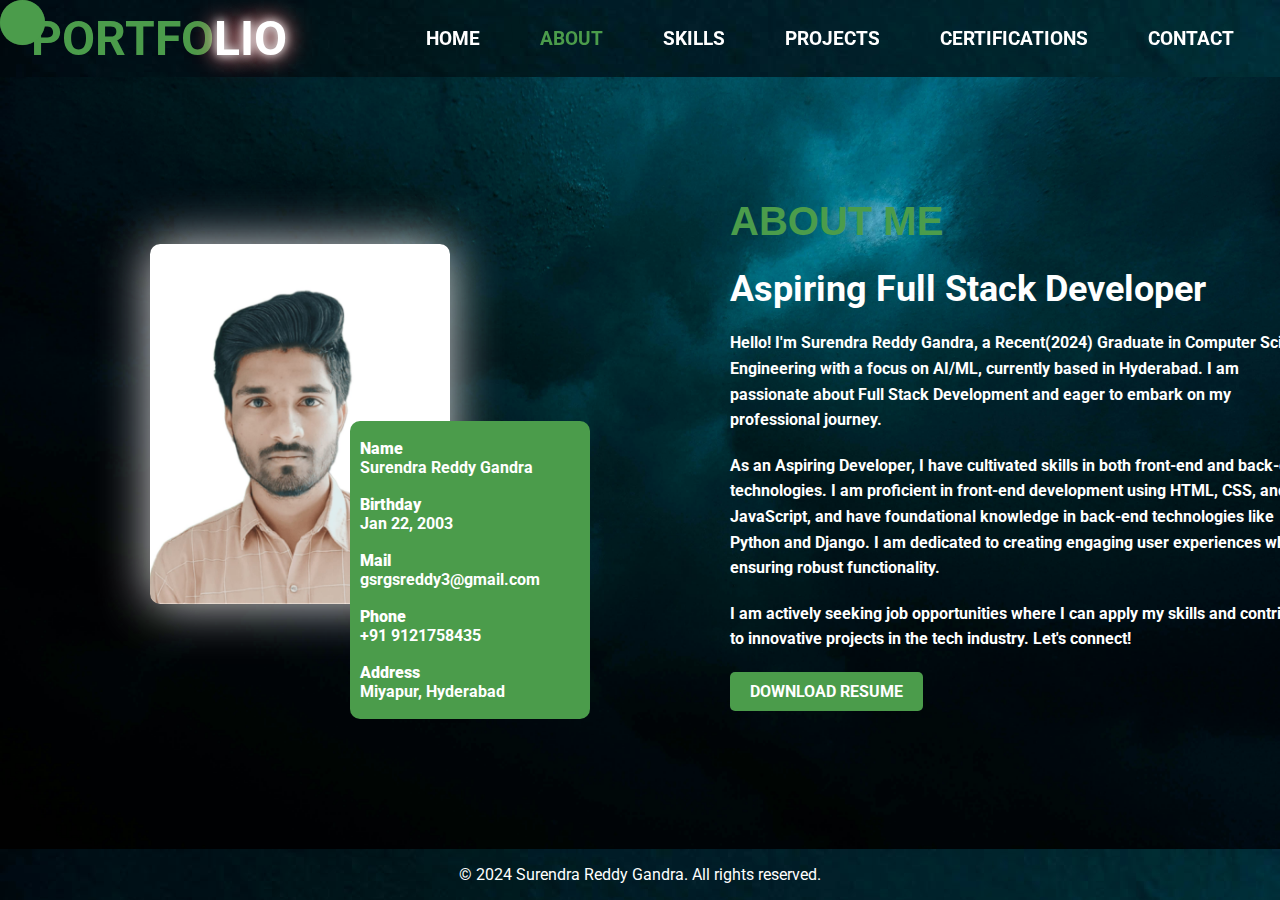
==== about.html @ f5e8a157 "Initial commit" ====
<!DOCTYPE html>
<html lang="en">
<head>
    <meta charset="UTF-8">
    <meta name="viewport" content="width=device-width, initial-scale=1.0">
    <title>Profile Card</title>
    <link href="https://fonts.googleapis.com/css2?family=Roboto:wght@400;700&display=swap" rel="stylesheet">
    <meta name="viewport" content="width=device-width, initial-scale=1.0">
    <link rel="stylesheet" href="about.css">
</head>
<body>
    <svg width="0" height="0">
        <filter id="gooey">
            <feGaussianBlur in="SourceGraphic" stdDeviation="10" result="blur" />
            <feColorMatrix in="blur" mode="matrix" values="1 0 0 0 0 
                                                               0 1 0 0 0 
                                                               0 0 1 0 0 
                                                               0 0 0 18 -7" 
                           result="gooey" />
            <feBlend in="SourceGraphic" in2="gooey" operator="over" />
        </filter>
    </svg>
    
    <!-- Header Section -->
    <header>
        <div class="title">
            <h1>PORTFO<span style="color: white;" class="neon">LIO</span></h1>
        </div>
        <nav>
            <div class="nav-links">
                <a href="index.html" class="link-button">HOME</a>
                <a href="about.html" class="link-button active">ABOUT</a>
                <a href="skills.html" class="link-button">SKILLS</a>
                <a href="projects.html" class="link-button">PROJECTS</a>
                <a href="certifications.html" class="link-button">CERTIFICATIONS</a>
                <a href="contact.html" class="link-button">CONTACT</a>
            </div>
        </nav>
    </header>

    <!-- Main Content Section -->
    <div class="container">
        <div class="profile-card">
            <div class="image-container">
                <img src="../assets/Profile_pic.jpeg" alt="Profile Image" class="profile-image">
            </div>
            <div class="info-card">
                <p><strong>Name</strong><br>Surendra Reddy Gandra</p>
                <p><strong>Birthday</strong><br>Jan 22, 2003</p>
                <p><strong>Mail</strong><br>gsrgsreddy3@gmail.com</p>
                <p><strong>Phone</strong><br>+91 9121758435</p>
                <p><strong>Address</strong><br>Miyapur, Hyderabad</p>
            </div>
        </div>


        <div class="about-me">
            <h2>ABOUT ME</h2>
            <h1>Aspiring Full Stack Developer</h1>
            <p>Hello! I'm Surendra Reddy Gandra, a Recent(2024) Graduate in Computer Science Engineering with a focus on AI/ML, currently based in Hyderabad. I am passionate about Full Stack Development and eager to embark on my professional journey.</p>
            <p>As an Aspiring Developer, I have cultivated skills in both front-end and back-end technologies. I am proficient in front-end development using HTML, CSS, and JavaScript, and have foundational knowledge in back-end technologies like Python and Django. I am dedicated to creating engaging user experiences while ensuring robust functionality.</p>
            <p>I am actively seeking job opportunities where I can apply my skills and contribute to innovative projects in the tech industry. Let's connect!</p>
            
            <!-- Button placed inside the About Me section -->
            <a href="../assets/Surendra_Reddy_Gandra_Python_Developer.pdf" class="download-cv" download>DOWNLOAD RESUME</a>
        </div>
        
    </div>

    <script>
        const gooeyCursor = document.createElement("div");
        gooeyCursor.className = "gooey-cursor";
        document.body.appendChild(gooeyCursor);

        document.addEventListener("mousemove", (e) => {
            gooeyCursor.style.transform = `translate3d(${e.clientX - 25}px, ${e.clientY - 25}px, 0)`; 
        });

        // Optional: Add a scale effect on hover
        document.querySelectorAll('.link-button').forEach(button => {
            button.addEventListener('mouseenter', () => {
                gooeyCursor.style.transform += ' scale(1.5)'; // Increase size on hover
            });
            button.addEventListener('mouseleave', () => {
                gooeyCursor.style.transform += ' scale(2)'; // Reset size
            });
        });
    </script> 


    <!-- Footer Section --> 
    <footer>
        <p>&copy; 2024 Surendra Reddy Gandra. All rights reserved.</p>
    </footer>
</body>
</html>
---- about.css ----
body {
    background-image: url(../assets/jeremy-bishop-G9i_plbfDgk-unsplash.jpg);
    background-size: cover;
    background-position: center;
    background-repeat: no-repeat;
    font-family: 'Roboto', sans-serif;
    margin: 0;
    height: 100vh;
    display: flex;
    flex-direction: column;
    color: snow;
    cursor: default;
    padding: 0;
    overflow-x: hidden;
}

    .gooey-cursor {
        position: fixed;
        width: 45px; /* Size of the gooey cursor */
        height: 45px;
        background-color: #4b9c4b; /* Color of the gooey effect */
        border-radius: 50%; /* Make it round */
        pointer-events: none; /* Prevent interfering with other elements */
        transition: transform 0.1s ease; /* Smooth transition */
        filter: url(#gooey); /* Apply the gooey effect filter */
        z-index: 9999;
    }

    .gooey-cursor:hover {
        transform: scale(1.5); /* Scale up on hover */
    }

    svg {
        position: absolute;
        width: 0;
        height: 0;
    }

    h2, h3, h4 {
        font-family: 'Montserrat', sans-serif;
    }

    header {
        background-image: url(../assets/jeremy-bishop-G9i_plbfDgk-unsplash.jpg);
        display: flex;
        justify-content: space-between;
        align-items: center;
        padding: 5px 2%; /* Keep header padding */
        position: sticky; /* Keep it in normal flow */
        z-index: 1000; /* Ensure it stays above other content */
        top: 0;
    }

    .title h1 {
        font-size: 3em;
        color: #4b9c4b;
        margin: 5px;
    }

    .nav-links {
        display: flex;
        gap: 20px;
        font-weight: bold;
    }

    .link-button {
        padding: 10px 20px;
        font-size: 1.2em;
        color: white;
        text-decoration: none;
        transition: transform 0.3s ease, box-shadow 0.3s ease;
    }

    .link-button.active {
        color: #4b9c4b; /* Set active link color to red */
        font-weight: bold;
    }

    .link-button::before {
        content: '';
        position: absolute;
        width: 100%;
        height: 6px; /* Larger height to prevent mouse from slipping under */
        bottom: -5px; /* Positioned slightly below the text */
        left: 0;
        background-color: #4b9c4b;
        opacity: 0; /* Initially hidden */
        transform: scaleX(0); /* Start with the line scaled down */
        transform-origin: center;
        transition: transform 0.4s ease-in-out, opacity 0.4s ease-in-out;
    }

    .link-button:hover::before {
        opacity: 1; /* Make the underline visible on hover */
        transform: scaleX(1); /* Expand the line */
    }

    .link-button:hover {
        transform: translateY(-5px); /* Subtle lift effect */
        box-shadow: 0px 5px 10px rgba(0, 0, 0, 0.2);
    }

    .container {
        flex: 1; /* Allow it to grow and take available space */
        display: flex;
        align-items: center; /* Center items vertically */
        justify-content: flex-start; /* Center items horizontally */
        width: 100%;
        max-width: 1200px;
        margin-left: 100px; /* Center container */
        padding: 20px; /* Maintain padding */
        margin-bottom: 100px;
    }

    .profile-card {
        position: relative;
        margin-right: 50px;
        margin-top: 20px;
        display: flex;
    }

    .image-container {
        position: flex;
        width: 300px;
        height: 400px;
        display: flex;
        justify-content: center;
        align-items: center;
        margin-right: 20px;
    }

    .profile-image {
        box-shadow: 0 0 50px rgba(245, 243, 245, 0.896);
        width: 100%;
        height: 90%;
        object-fit: cover;
        margin-bottom: 50px;
        border-radius: 10px; /* Rounded corners */
        margin-left: 60px;
    }

    .info-card {
        position: absolute;
        bottom: -70px;
        left: 230px;
        background-color: #4b9c4b;
        color: white;
        width: 75%;
        box-sizing: border-box;
        text-align: left;
        border-radius: 10px;
    }

    .info-card p {
        margin: 18px 10px;
        font-weight: bold;
    }

    .about-me {
        margin-left: 20%;
        max-width: 1000px;
    }

    .about-me h2 {
        color: #4b9c4b;
        margin-bottom: 10px;
        font-size: 2.5em;
        font-weight: bold;
    }

    .about-me h1 {
        font-size: 36px;
        margin-bottom: 20px;
        color: white;
    }

    .about-me p {
        color: white;
        line-height: 1.6;
        margin-bottom: 20px;
        font-weight: bold;
    }

    .about-me .download-cv {
        background-color: #4b9c4b;
        color: #fff;
        padding: 10px 20px;
        border: none;
        border-radius: 5px;
        cursor: pointer;
        font-size: 16px;
        text-decoration: none;
        display: inline-block;
        transition: background-color 0.3s, transform 0.3s;
        font-weight: bold;
    }

    .about-me .download-cv:hover {
        background-color: #4b9c4b;
        transform: scale(1.10);
    }

    .neon {
        text-shadow: 0 0 10px #fff, 0 0 20px #fff, 0 0 30px #ff0000;
    }

    footer {
        background-image: url(../assets/jeremy-bishop-G9i_plbfDgk-unsplash.jpg);
        color: white;
        text-align: center;
        padding: 0;
        position: fixed;
        bottom: 0;
        width: 100%;
    }

@media (max-width: 480px) {
        /* General Body Styling */
        body {
            font-family: 'Roboto', sans-serif;
            margin: 0;
            min-height: 100vh; /* Ensure it takes at least the full viewport height */
            display: flex;
            flex-direction: column; /* Stack header and content vertically */
            background: black;
            color: white;
            cursor: default;
            padding: 0;
            overflow-x: hidden;
        }
    
        .gooey-cursor {
            width: 35px; /* Reduced size for mobile */
            height: 35px;
        }
    
        .gooey-cursor:hover {
            transform: scale(1.3); /* Scale down hover effect */
        }
    
        header {
            display: flex;
            flex-direction: column; /* Stack header items vertically */
            align-items: center; /* Center-aligns items */
            padding: 10px;
        }
        
        .nav-links {
            display: flex;
            flex-wrap: wrap; /* Allows buttons to wrap to the next line */
            justify-content: center; /* Centers the button links */
            gap: 6px; /* Space between all buttons */
            padding: 10px;
        }
        
        .nav-links .link-button:nth-child(5),
        .nav-links .link-button:nth-child(6) {
            margin-left: 20px; /* Adds left margin to the 5th and 6th buttons only */
            margin-top: 13px;
        }
    
    
        .link-button {
            flex: 1 1 5%; /* Allow buttons to take 45% of the width */
            max-width: 130px; /* Set a maximum width for buttons on mobile */
            padding: 5px; /* Adjust padding for mobile */
            font-size: 1.1em; /* Smaller font size for mobile */
            font-weight: bold;
        }
    
        .title h1 {
            font-size: 3em; /* Reduced size for mobile */
            color: red;
            margin: 0px;
            text-align: center; /* Centered for better layout */
        }
    
        .link-button.active {
            color: red; /* Set active link color to red */
            font-weight: bold;
        }
    
        .link-button::before {
            content: '';
            position: absolute;
            width: 100%;
            height: 4px; /* Reduced height for mobile */
            bottom: -5px; /* Positioned slightly below the text */
            left: 0;
            background-color: #ff5722;
            opacity: 0; /* Initially hidden */
            transform: scaleX(0); /* Start with the line scaled down */
            transform-origin: center;
            transition: transform 0.4s ease-in-out, opacity 0.4s ease-in-out;
        }
    
        .link-button:hover::before {
            opacity: 1; /* Make the underline visible on hover */
            transform: scaleX(1); /* Expand the line */
        }
    
        .link-button:hover {
            transform: translateY(-3px); /* Subtle lift effect */
            box-shadow: 0px 5px 10px rgba(0, 0, 0, 0.2);
        }
    
        .container {
            flex: 1; /* Allow it to grow and take available space */
            display: flex;
            flex-direction: column; /* Stack items vertically */
            align-items: center; /* Center items horizontally */
            justify-content: flex-start; /* Center items */
            width: 100%;
            margin: 0; /* Remove side margin */
            padding: 0 10px; /* Reduced padding */
            overflow-y: auto;
            overflow-x: hidden;
        }
    
        .profile-card {
            position: relative; /* Make this position relative for overlapping */
            display: flex; /* Use flexbox for layout */
            flex-direction: column; /* Stack image and info card vertically */
            align-items: center; /* Center items */
            margin: 10; /* Remove right margin */
        }
    
        .image-container {
            width: 220px; /* Reduced width */
            height: 280px; /* Reduced height */
            margin: 0 20 -20px -20; /* Negative margin for overlapping */
            position: relative; /* Allow absolute positioning for the info card */
            z-index: 0; /* Bring image to the front */
            left: -15px;
        }   
    
        .profile-image {
            width: 120%;
            height: auto; /* Keep aspect ratio */
            margin-left: 0; /* Remove left margin */
            border-radius: 20px;
        }
    
        .info-card {
            position: relative; /* Adjust positioning */
            margin-top: -190px; /* Adjust this to position over the image */
            left: 100px;
            background-color: red;
            color: white;
            width: 95%; /* Full width on mobile */
            padding: 0px; /* Reduced padding to decrease height */
            box-shadow: 0 4px 10px rgba(0, 0, 0, 0.3); /* Add a subtle shadow */
            border-radius: 5px; /* Optional: Add rounding to corners */
            z-index: 0;
            max-height: 290px;
            overflow: auto;
        }
    
        .about-me {
            margin-left: 0; /* Remove left margin */
            max-width: 100%; /* Ensure it uses full width */
            padding: 0 10px; /* Add some padding */
            margin-top: 80px;
            display: flex;
            flex-direction: column;
            align-items: center;
            padding-bottom: 60px;
        }
    
        .about-me h2 {
            font-size: 3em; /* Reduced font size */
            margin: 10px 0;
            text-align: center;
            font-weight: bold;
        }
    
        .about-me h1 {
            font-size: 28px; /* Reduced font size */
            margin-bottom: 10px; /* Adjusted margin */
            margin-top: 0px;
            font-weight: bold;
        }
    
        .about-me p {
            font-size: 14px; /* Reduced font size for readability */
            line-height: 1.4; /* Adjust line height */
            margin-bottom: 15px; /* Adjusted margin */
            text-align: justify;
            font-weight: bold;
        }
    
        .about-me .download-cv {
            padding: 10px 20px; /* Adjust padding */
            font-size: 20px; /* Adjusted font size */
            margin-top: 0px; /* Space above the button */
            background-color: red; /* Button background color */
            color: white; /* Button text color */
            border: none; /* Remove default border */
            border-radius: 5px; /* Round corners */
            cursor: pointer; /* Change cursor to pointer */
            text-align: center; /* Center text in the button */
            font-weight: bold;
        }

        footer {
            background-color: black;
            color: white;
            text-align: center;
            padding: 0;
            position: fixed;
            bottom: 0;
            width: 100%;
        }

}


@media (min-width: 481px) and (max-width: 768px) {
    /* General Body Styling */
    body {
        font-family: 'Roboto', sans-serif;
        margin: 0;
        min-height: 100vh; /* Ensure it takes at least the full viewport height */
        display: flex;
        flex-direction: column; /* Stack header and content vertically */
        background: black;
        color: white;
        cursor: default;
        padding: 0;
        overflow-x: hidden;
    }

    .gooey-cursor {
        width: 35px; /* Reduced size for mobile */
        height: 35px;
    }

    .gooey-cursor:hover {
        transform: scale(1.3); /* Scale down hover effect */
    }

    header {
        display: flex;
        flex-direction: column; /* Stack header items vertically */
        align-items: center; /* Center-aligns items */
        padding: 10px;
    }
    
    .nav-links {
        display: flex;
        flex-wrap: wrap; /* Allows buttons to wrap to the next line */
        justify-content: center; /* Centers the button links */
        gap: 6px; /* Space between all buttons */
        padding: 10px;
    }
    
    .nav-links .link-button:nth-child(5),
    .nav-links .link-button:nth-child(6) {
        margin-left: 20px; /* Adds left margin to the 5th and 6th buttons only */
        margin-top: 13px;
    }


    .link-button {
        flex: 1 1 5%; /* Allow buttons to take 45% of the width */
        max-width: 130px; /* Set a maximum width for buttons on mobile */
        padding: 5px; /* Adjust padding for mobile */
        font-size: 1.1em; /* Smaller font size for mobile */
        font-weight: bold;
    }

    .title h1 {
        font-size: 3em; /* Reduced size for mobile */
        color: red;
        margin: 0px;
        text-align: center; /* Centered for better layout */
    }

    .link-button.active {
        color: red; /* Set active link color to red */
        font-weight: bold;
    }

    .link-button::before {
        content: '';
        position: absolute;
        width: 100%;
        height: 4px; /* Reduced height for mobile */
        bottom: -5px; /* Positioned slightly below the text */
        left: 0;
        background-color: #ff5722;
        opacity: 0; /* Initially hidden */
        transform: scaleX(0); /* Start with the line scaled down */
        transform-origin: center;
        transition: transform 0.4s ease-in-out, opacity 0.4s ease-in-out;
    }

    .link-button:hover::before {
        opacity: 1; /* Make the underline visible on hover */
        transform: scaleX(1); /* Expand the line */
    }

    .link-button:hover {
        transform: translateY(-3px); /* Subtle lift effect */
        box-shadow: 0px 5px 10px rgba(0, 0, 0, 0.2);
    }

    .container {
        flex: 1; /* Allow it to grow and take available space */
        display: flex;
        flex-direction: column; /* Stack items vertically */
        align-items: center; /* Center items horizontally */
        justify-content: flex-start; /* Center items */
        width: 100%;
        margin: 0; /* Remove side margin */
        padding: 0 20px; /* Increased padding for better spacing */
        overflow-y: auto;
        overflow-x: hidden;
    }

    .profile-card {
        position: relative; /* Make this position relative for overlapping */
        display: flex; /* Use flexbox for layout */
        flex-direction: column; /* Stack image and info card vertically */
        align-items: center; /* Center items */
        margin: 10; /* Remove right margin */
    }

    .image-container {
        width: 250px; /* Increased width */
        height: 320px; /* Increased height */
        margin: 0 20 -20px -20; /* Negative margin for overlapping */
        position: relative; /* Allow absolute positioning for the info card */
        z-index: 0; /* Bring image to the front */
        left: -15px;
    }

    .profile-image {
        width: 100%; /* Full width of the container */
        height: auto; /* Keep aspect ratio */
        border-radius: 20px;
    }

    .info-card {
        position: relative; /* Adjust positioning */
        margin-top: -200px; /* Adjust this to position over the image */
        left: 50px; /* Center the info card */
        background-color: red;
        color: white;
        width: 90%; /* Full width on medium screens */
        padding: 10px; /* Increased padding for better content spacing */
        box-shadow: 0 4px 10px rgba(0, 0, 0, 0.3); /* Add a subtle shadow */
        border-radius: 5px; /* Optional: Add rounding to corners */
        z-index: 0;
        max-height: 300px;
        overflow: auto;
    }

    .about-me {
        margin-left: 0; /* Remove left margin */
        max-width: 100%; /* Ensure it uses full width */
        padding: 0 10px; /* Add some padding */
        margin-top: 80px;
        display: flex;
        flex-direction: column;
        align-items: center;
        padding-bottom: 60px;
    }

    .about-me h2 {
        font-size: 2.5em; /* Reduced font size */
        margin: 10px 0;
        text-align: center;
        font-weight: bold;
    }

    .about-me h1 {
        font-size: 24px; /* Adjusted font size */
        margin-bottom: 10px; /* Adjusted margin */
        margin-top: 0px;
        font-weight: bold;
    }

    .about-me p {
        font-size: 16px; /* Increased font size for readability */
        line-height: 1.6; /* Adjust line height */
        margin-bottom: 15px; /* Adjusted margin */
        text-align: justify;
        font-weight: bold;
    }

    .about-me .download-cv {
        padding: 12px 25px; /* Adjust padding */
        font-size: 18px; /* Adjusted font size */
        margin-top: 0px; /* Space above the button */
        background-color: red; /* Button background color */
        color: white; /* Button text color */
        border: none; /* Remove default border */
        border-radius: 5px; /* Round corners */
        cursor: pointer; /* Change cursor to pointer */
        text-align: center; /* Center text in the button */
        font-weight: bold;
    }

    footer {
        background-color: black;
        color: white;
        text-align: center;
        padding: 10px; /* Added padding for footer */
        position: fixed;
        bottom: 0;
        width: 100%;
    }
}
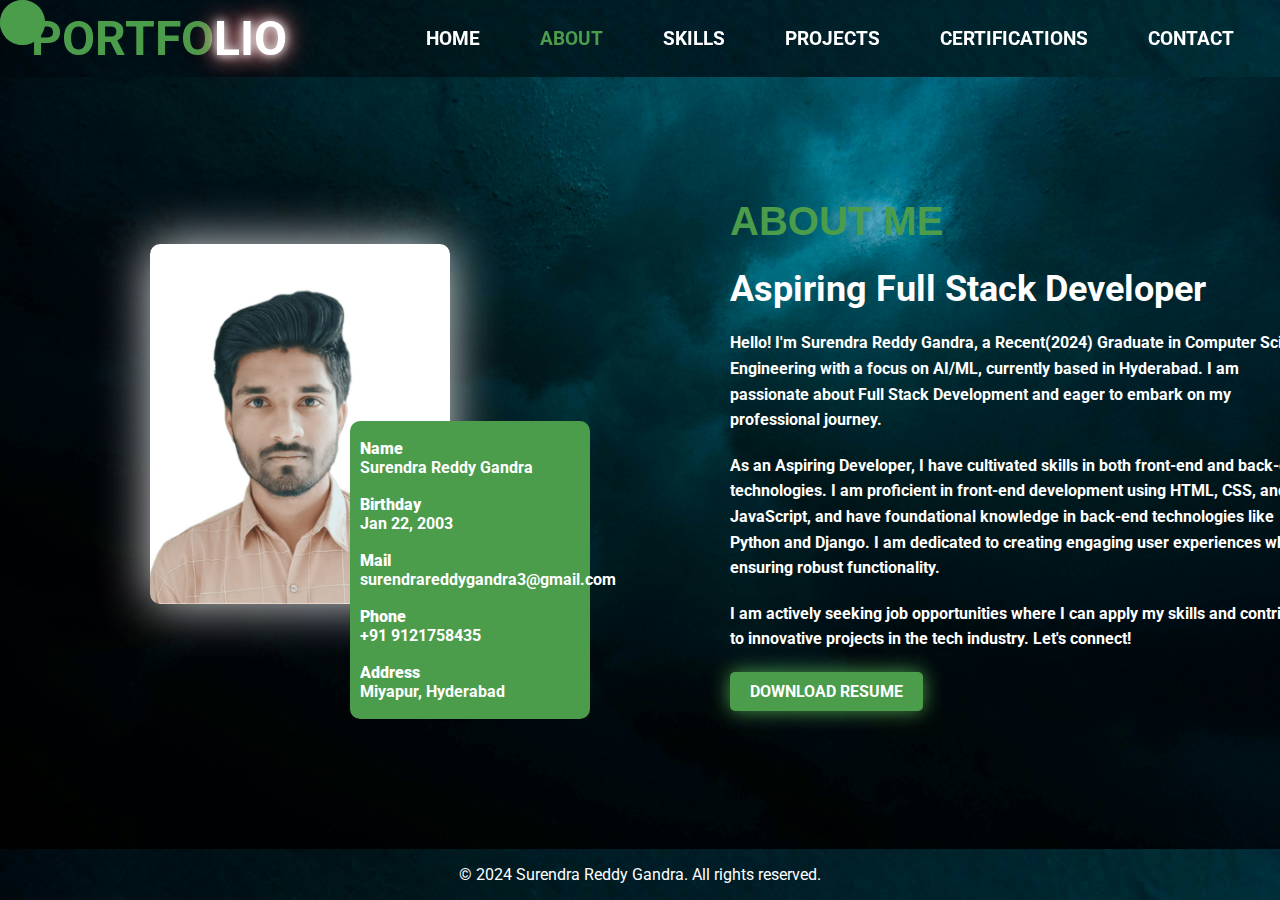
==== commit 2fa471e1: "Update about.html" ====
--- a/about.html
+++ b/about.html
@@ -42,12 +42,12 @@
     <div class="container">
         <div class="profile-card">
             <div class="image-container">
-                <img src="../assets/Profile_pic.jpeg" alt="Profile Image" class="profile-image">
+                <img src="assets/Profile_pic.jpeg" alt="Profile Image" class="profile-image">
             </div>
             <div class="info-card">
                 <p><strong>Name</strong><br>Surendra Reddy Gandra</p>
                 <p><strong>Birthday</strong><br>Jan 22, 2003</p>
-                <p><strong>Mail</strong><br>gsrgsreddy3@gmail.com</p>
+                <p><strong>Mail</strong><br>surendrareddygandra3@gmail.com</p>
                 <p><strong>Phone</strong><br>+91 9121758435</p>
                 <p><strong>Address</strong><br>Miyapur, Hyderabad</p>
             </div>
@@ -62,7 +62,7 @@
             <p>I am actively seeking job opportunities where I can apply my skills and contribute to innovative projects in the tech industry. Let's connect!</p>
             
             <!-- Button placed inside the About Me section -->
-            <a href="../assets/Surendra_Reddy_Gandra_Python_Developer.pdf" class="download-cv" download>DOWNLOAD RESUME</a>
+            <a href="assets/Surendra_Reddy_Gandra_Python_Developer.pdf" class="download-cv" download>DOWNLOAD RESUME</a>
         </div>
         
     </div>
--- a/about.css
+++ b/about.css
@@ -1,5 +1,5 @@
 body {
-    background-image: url(../assets/jeremy-bishop-G9i_plbfDgk-unsplash.jpg);
+    background-image: url(assets/jeremy-bishop-G9i_plbfDgk-unsplash.jpg);
     background-size: cover;
     background-position: center;
     background-repeat: no-repeat;
@@ -41,7 +41,7 @@
     }
 
     header {
-        background-image: url(../assets/jeremy-bishop-G9i_plbfDgk-unsplash.jpg);
+        background-image: url(assets/jeremy-bishop-G9i_plbfDgk-unsplash.jpg);
         display: flex;
         justify-content: space-between;
         align-items: center;
@@ -193,6 +193,7 @@
         display: inline-block;
         transition: background-color 0.3s, transform 0.3s;
         font-weight: bold;
+        box-shadow: 0 0 20px #4b9c4b;
     }
 
     .about-me .download-cv:hover {
@@ -205,40 +206,36 @@
     }
 
     footer {
-        background-image: url(../assets/jeremy-bishop-G9i_plbfDgk-unsplash.jpg);
+        background-image: url(assets/jeremy-bishop-G9i_plbfDgk-unsplash.jpg);
         color: white;
         text-align: center;
         padding: 0;
         position: fixed;
         bottom: 0;
         width: 100%;
-    }
+     }
 
 @media (max-width: 480px) {
         /* General Body Styling */
         body {
+            background-image: url(assets/jeremy-bishop-G9i_plbfDgk-unsplash.jpg);
             font-family: 'Roboto', sans-serif;
             margin: 0;
             min-height: 100vh; /* Ensure it takes at least the full viewport height */
             display: flex;
             flex-direction: column; /* Stack header and content vertically */
-            background: black;
             color: white;
             cursor: default;
             padding: 0;
             overflow-x: hidden;
         }
-    
+
         .gooey-cursor {
-            width: 35px; /* Reduced size for mobile */
-            height: 35px;
-        }
-    
-        .gooey-cursor:hover {
-            transform: scale(1.3); /* Scale down hover effect */
+            display: none;
         }
     
         header {
+            background-image: url(assets/jeremy-bishop-G9i_plbfDgk-unsplash.jpg);
             display: flex;
             flex-direction: column; /* Stack header items vertically */
             align-items: center; /* Center-aligns items */
@@ -270,13 +267,13 @@
     
         .title h1 {
             font-size: 3em; /* Reduced size for mobile */
-            color: red;
+            color: #4b9c4b;
             margin: 0px;
             text-align: center; /* Centered for better layout */
         }
     
         .link-button.active {
-            color: red; /* Set active link color to red */
+            color: #4b9c4b; /* Set active link color to red */
             font-weight: bold;
         }
     
@@ -287,7 +284,7 @@
             height: 4px; /* Reduced height for mobile */
             bottom: -5px; /* Positioned slightly below the text */
             left: 0;
-            background-color: #ff5722;
+            background-color: #4b9c4b;
             opacity: 0; /* Initially hidden */
             transform: scaleX(0); /* Start with the line scaled down */
             transform-origin: center;
@@ -305,6 +302,7 @@
         }
     
         .container {
+            background-image: url(assets/jeremy-bishop-G9i_plbfDgk-unsplash.jpg);
             flex: 1; /* Allow it to grow and take available space */
             display: flex;
             flex-direction: column; /* Stack items vertically */
@@ -345,7 +343,7 @@
             position: relative; /* Adjust positioning */
             margin-top: -190px; /* Adjust this to position over the image */
             left: 100px;
-            background-color: red;
+            background-color: #4b9c4b;
             color: white;
             width: 95%; /* Full width on mobile */
             padding: 0px; /* Reduced padding to decrease height */
@@ -393,7 +391,7 @@
             padding: 10px 20px; /* Adjust padding */
             font-size: 20px; /* Adjusted font size */
             margin-top: 0px; /* Space above the button */
-            background-color: red; /* Button background color */
+            background-color: #4b9c4b; /* Button background color */
             color: white; /* Button text color */
             border: none; /* Remove default border */
             border-radius: 5px; /* Round corners */
@@ -403,7 +401,7 @@
         }
 
         footer {
-            background-color: black;
+            background-image: url(assets/jeremy-bishop-G9i_plbfDgk-unsplash.jpg);
             color: white;
             text-align: center;
             padding: 0;
@@ -418,12 +416,12 @@
 @media (min-width: 481px) and (max-width: 768px) {
     /* General Body Styling */
     body {
+        background-image: url(assets/jeremy-bishop-G9i_plbfDgk-unsplash.jpg);
         font-family: 'Roboto', sans-serif;
         margin: 0;
         min-height: 100vh; /* Ensure it takes at least the full viewport height */
         display: flex;
         flex-direction: column; /* Stack header and content vertically */
-        background: black;
         color: white;
         cursor: default;
         padding: 0;
@@ -431,15 +429,11 @@
     }
 
     .gooey-cursor {
-        width: 35px; /* Reduced size for mobile */
-        height: 35px;
-    }
-
-    .gooey-cursor:hover {
-        transform: scale(1.3); /* Scale down hover effect */
+        display: none;
     }
 
     header {
+        background-image: url(assets/jeremy-bishop-G9i_plbfDgk-unsplash.jpg);
         display: flex;
         flex-direction: column; /* Stack header items vertically */
         align-items: center; /* Center-aligns items */
@@ -471,13 +465,13 @@
 
     .title h1 {
         font-size: 3em; /* Reduced size for mobile */
-        color: red;
+        color: #4b9c4b;
         margin: 0px;
         text-align: center; /* Centered for better layout */
     }
 
     .link-button.active {
-        color: red; /* Set active link color to red */
+        color: #4b9c4b; /* Set active link color to red */
         font-weight: bold;
     }
 
@@ -488,7 +482,7 @@
         height: 4px; /* Reduced height for mobile */
         bottom: -5px; /* Positioned slightly below the text */
         left: 0;
-        background-color: #ff5722;
+        background-color: #4b9c4b;
         opacity: 0; /* Initially hidden */
         transform: scaleX(0); /* Start with the line scaled down */
         transform-origin: center;
@@ -506,6 +500,7 @@
     }
 
     .container {
+        background-image: url(assets/jeremy-bishop-G9i_plbfDgk-unsplash.jpg);
         flex: 1; /* Allow it to grow and take available space */
         display: flex;
         flex-direction: column; /* Stack items vertically */
@@ -545,7 +540,7 @@
         position: relative; /* Adjust positioning */
         margin-top: -200px; /* Adjust this to position over the image */
         left: 50px; /* Center the info card */
-        background-color: red;
+        background-color: #4b9c4b;
         color: white;
         width: 90%; /* Full width on medium screens */
         padding: 10px; /* Increased padding for better content spacing */
@@ -593,7 +588,7 @@
         padding: 12px 25px; /* Adjust padding */
         font-size: 18px; /* Adjusted font size */
         margin-top: 0px; /* Space above the button */
-        background-color: red; /* Button background color */
+        background-color: #4b9c4b; /* Button background color */
         color: white; /* Button text color */
         border: none; /* Remove default border */
         border-radius: 5px; /* Round corners */
@@ -603,7 +598,7 @@
     }
 
     footer {
-        background-color: black;
+        background-image: url(assets/jeremy-bishop-G9i_plbfDgk-unsplash.jpg);
         color: white;
         text-align: center;
         padding: 10px; /* Added padding for footer */
